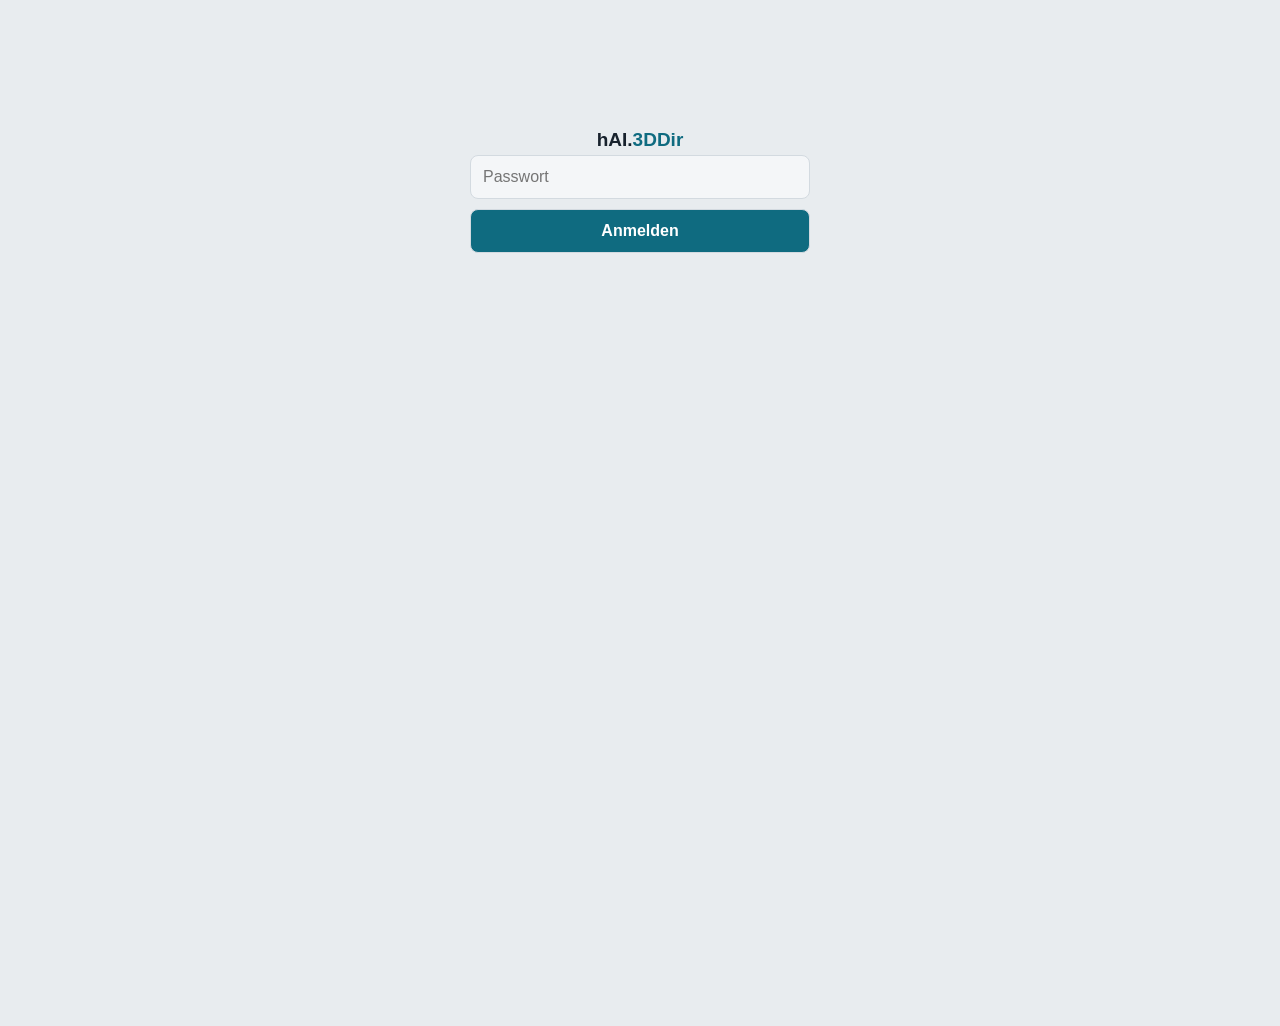
==== app/static/index.html @ 028478f2 "Fix login authentication issues - Add debug endpoint /debug/checkpw to diagnose password issues - Im" ====
<!doctype html><html lang="de"><head><meta charset="utf-8"><meta name="viewport" content="width=device-width,initial-scale=1,viewport-fit=cover"><meta name="theme-color" content="#ffffff">
<title>hAI.3DDir</title>
<script type="importmap">{"imports":{"three":"https://cdn.jsdelivr.net/npm/three@0.160.0/build/three.module.js"}}</script>
<style>
:root{--bg:#e8ecef;--p:#fff;--l:#d3dae0;--tx:#18222d;--m:#5f6b78;--ac:#0f6b80;--on:#fff;--in:#f4f6f8;--r:12px;--nav:62px}
[data-theme=nacht]{--bg:#0f1419;--p:#171e26;--l:#2a3441;--tx:#e6edf3;--m:#8d9aab;--ac:#3fb7d4}
*{box-sizing:border-box;-webkit-tap-highlight-color:transparent}
html{-webkit-text-size-adjust:100%}
body{margin:0;min-height:100dvh;background:var(--bg);color:var(--tx);font:16px/1.5 sans-serif}
button,input,select{font:inherit;color:inherit;background:var(--in);border:1px solid var(--l);border-radius:8px;padding:8px 12px;min-height:44px}
button{cursor:pointer}button.pri{background:var(--ac);color:var(--on);font-weight:600}
[hidden]{display:none!important}
header{display:flex;align-items:center;gap:8px;padding:calc(6px + env(safe-area-inset-top)) 12px 6px;background:var(--p);border-bottom:1px solid var(--l);position:sticky;top:0;z-index:5}
.logo{font-weight:800;font-size:19px;margin:0;flex:1}.logo b{color:var(--ac)}
nav{position:fixed;left:0;right:0;bottom:0;display:flex;background:var(--p);border-top:1px solid var(--l);padding:4px 4px calc(4px + env(safe-area-inset-bottom));z-index:8}
nav button{flex:1;display:flex;flex-direction:column;align-items:center;border:0;background:none;color:var(--m);font-size:20px;padding:4px 2px;min-height:54px}
nav button span{font-size:11px}nav button.on{color:var(--ac);font-weight:600}
main{max-width:1180px;margin:0 auto;padding:12px 12px calc(var(--nav) + 28px + env(safe-area-inset-bottom))}
.bar{display:flex;gap:8px;align-items:center;flex-wrap:wrap;margin-bottom:12px}
.grid{display:grid;grid-template-columns:repeat(auto-fill,minmax(172px,1fr));gap:10px;min-height:200px}
.card{background:var(--p);border:1px solid var(--l);border-radius:var(--r);padding:14px;cursor:pointer;position:relative}
.card:hover{border-color:var(--ac)}.ic{font-size:30px;height:42px}.nm{word-break:break-all;font-weight:600;font-size:13px}.sz{color:var(--m);font-size:12px}
table{width:100%;border-collapse:collapse}table,thead,tbody,tr,td{display:block}thead{display:none}
tr{background:var(--p);border:1px solid var(--l);border-radius:var(--r);margin-bottom:8px;padding:6px 8px}td{border:0;padding:3px 4px}
dialog{background:var(--p);color:var(--tx);border:1px solid var(--l);border-radius:16px 16px 0 0;padding:16px;margin:0 auto;width:100%;max-width:none;max-height:92dvh;overflow:auto}
dialog::backdialog{background:#0008}
.f{display:grid;gap:10px;max-width:420px}
.f label{display:grid;gap:3px;color:var(--m);font-size:13px}
.box{background:var(--p);border:1px solid var(--l);border-radius:var(--r);padding:20px;margin-bottom:16px}
#login{max-width:340px;margin:14vh auto;text-align:center}
#toast{position:fixed;left:50%;bottom:20px;transform:translateX(-50%);background:var(--tx);color:var(--bg);padding:10px 18px;border-radius:8px;z-index:20}
#prog{height:3px;background:var(--ac);width:0;position:fixed;top:0;left:0;z-index:30}
.spool{display:inline-block;width:34px;height:34px;border-radius:50%;vertical-align:middle;background:radial-gradient(circle,var(--p) 0 17%,#0003 18% 21%,var(--c) 22%)}
.meter{height:6px;background:var(--l);border-radius:3px;width:130px;margin-bottom:3px}.meter i{display:block;height:100%;background:var(--ac);border-radius:3px}
@media(min-width:760px){table{display:table}thead{display:table-header-group}tbody{display:table-row-group}tr{display:table-row;margin:0;padding:0}td{display:table-cell;padding:10px 12px}}
.ic[data-t], .ic[data-s]{height:100px;display:flex;align-items:center;justify-content-center;object-fit:contain;background:#f5f5f5;border-radius:8px;margin-bottom:8px;}
.si{font-size:12px;color:var(--m);margin-top:4px;word-break:break-all;}
</style></head><body>
<div id="prog"></div><div id="toast" hidden></div>
<section id="login"><h1 class="logo">hAI.<b>3DDir</b></h1>
<form id="lf" class="f"><input id="pw" type="password" placeholder="Passwort" autocomplete="current-password" required><button class="pri">Anmelden</button></form></section>
<div id="app" hidden>
<header><h1 class="logo">hAI.<b>3DDir</b></h1><nav><button data-t="files" class="on">📁<span>Dateien</span></button><button data-t="fil">🧵<span>Filamente</span></button><button data-t="adm">⚙️<span>Admin</span></button></nav><select id="th" aria-label="Theme"></select><button id="lo" aria-label="Abmelden" title="Abmelden">🚪</button></header>
<main>
<section id="t-files"><div class="bar"><input id="q" type="search" placeholder="Suchen…"><button class="pri" id="ub">Hochladen</button><input id="fi" type="file" multiple hidden></div><div class="grid" id="gr"></div></section>
<section id="t-fil" hidden><div class="bar"><input id="fq" type="search" placeholder="Suchen oder Barcode scannen…" style="flex:1"><button id="fa" class="pri">Neue Rolle</button></div><table><thead><tr><th>Marke</th><th>Material</th><th>Farbe</th><th>Rest / Gesamt</th><th></th></tr></thead><tbody id="ft"></tbody></table></section>
<section id="t-adm" hidden><div class="st" id="as"></div>
<form class="box f" id="sf"><b>Allgemein</b><label>Titel<input id="a_ti"></label><label>Standard-Theme<select id="a_th"></select></label><label>Standard-Sortierung<select id="a_sb"><option value="name">Name</option><option value="size">Größe</option><option value="date">Datum</option></select></label><label>Reihenfolge<select id="a_so"><option value="asc">Aufsteigend</option><option value="desc">Absteigend</option></select></label>
<b>Dateiansicht</b><label><input id="a_vw" type="radio" name="file_view" value="icons"> Nur Symbole</label><label><input id="a_vw" type="radio" name="file_view" value="thumbs"> 3D-Thumbnails</label><label><input id="a_vw" type="radio" name="file_view" value="slicer"> Slicer-Daten</label>
<b>Upload</b><label>Maximale Dateigröße (MB)<input id="a_mb" type="number" min="1" required></label><label>Erlaubte Endungen (kommagetrennt)<input id="a_ext"></label>
<b>Papierkorb</b><label><input id="a_tr" type="checkbox"> Gelöschtes in Papierkorb</label><label>Automatisch leeren nach (Tagen)<input id="a_td" type="number" min="0"></label>
<b>KI</b><small id="ais"></small><b>MCP</b><label><input id="a_me" type="checkbox"> MCP-Server aktiv</label><b>Telegram</b><small id="tgs"></small><button class="pri" id="cc">Slicer-Cache leeren</button><button class="pri">Einstellungen speichern</button></form>
<form class="box f" id="pf"><b>Passwort</b><label>Neues Passwort<input id="a_pw" type="password" minlength="6"></label><button class="pri">Passwort ändern</button></form>
<div class="box"><b>Backup</b><div class="bar"><a href="/api/backup"><button>Backup herunterladen</button></a><button id="bkb">Backup einspielen</button><input id="bkr" type="file" accept=".zip" hidden></div></div>
<div class="box"><b>MCP-Server</b><table><thead><tr><th>Name</th><th>Rechte</th><th></th></tr></thead><tbody id="mt"></tbody></table><form id="mf" class="f"><input id="mn" placeholder="Name" required><button class="pri">Token erzeugen</button></form><pre id="mk" hidden></pre></div></section>
</main></div>
<dialog id="fm"><form id="ff" class="f"><b>Filament hinzufügen</b>
<label>Marke<input id="f_brand"></label><label>Material<input id="f_material" list="mats" required></label>
<datalist id="mats"><option>PLA<option>PETG<option>TPU<option>ABS<option>ASA</datalist>
<label>Farbname<input id="f_color_name"></label><label>Farbe<input id="f_color_hex" type="color"></label>
<label>Gesamtgewicht (g)<input id="f_weight_total" type="number" min="0"></label><label>Restgewicht (g)<input id="f_weight_remaining" type="number" min="0"></label>
<label>Barcode<input id="f_barcode"></label><label>Preis pro kg (€)<input id="f_price_per_kg" type="number" min="0"></label><label>Anschaffungsdatum<input id="f_purchase_date" type="date"></label><label>Notizen<textarea id="f_notes"></textarea></label>
<div class="bar"><button class="pri">Speichern</button><button id="fx">Abbrechen</button></div></form></dialog>
<script>
const CFG={},api=async(u,o={})=>{const r=await fetch("/api"+u,{...o,credentials:"include"});if(!r.ok)throw new Error(r.status);return r.json()};
const esc=s=>s.replace(/[&<>"']/g,c=>({ '&': '&amp;', '<': '&lt;', '>': '&gt;', '"': '&quot;', "'": '&#39;' }[c]));
const showLogin=()=>{document.getElementById("login").hidden=false;document.getElementById("app").hidden=true};
const start=()=>{document.getElementById("login").hidden=true;document.getElementById("app").hidden=false;loadFiles();loadFil();loadAdm()};
// Login
document.getElementById("lf").onsubmit=async e=>{e.preventDefault();try{const response=await api("/login",{method:"POST",body:JSON.stringify({password:document.getElementById("pw").value})});console.log("Login response:", response);if(response.auth===true){toast("Angemeldet");start();}else{alert("Falsches Passwort: "+JSON.stringify(response));}}catch(e){console.error("Login error:", e);alert("Login fehlgeschlagen: "+e.message);}};
document.getElementById("lo").onclick=async()=>{await api("/logout",{method:"POST"});showLogin()};
// Files
const thumbMaxMB=20;
async function loadFiles(){const r=await api("/list");const fileView=CFG.fileView||'thumbs';document.getElementById("gr").innerHTML=r.items.map(i=>{
    let iconClass='ic';
    let iconContent=i.dir?'📁':'📄';
    let extraDiv='';
    
    if(fileView!=='icons'){
        const ext=i.name.split('.').pop().toLowerCase();
        const is3d=['stl','3mf','obj'].includes(ext);
        const isSlicer=['gcode'].includes(ext);
        
        if(fileView==='slicer' && isSlicer){
            iconClass='ic data-s=1';
            extraDiv='<div class="si"></div>';
        }else if(fileView==='slicer' && is3d){
            iconClass='ic data-s=1';
            extraDiv='<div class="si"></div>';
        }else if(fileView==='thumbs' && is3d && i.size<thumbMaxMB*1048576){
            iconClass='ic data-t=1';
            extraDiv='<div class="si"></div>';
        }
    }
    
    return `<div class="card" data-p="${i.name}"><div class="${iconClass}">${iconContent}</div><div class="nm">${i.name}</div><div class="sz">${i.dir?'':''+fmt(i.size)}</div>${extraDiv}</div>`;
    }).join('');observeElements()}
// Load slicer information with IntersectionObserver
const observerQueue=new Set();
const observer=new IntersectionObserver((entries,obs)=>{
    entries.forEach(entry=>{
        if(entry.isIntersecting && observerQueue.has(entry.target)){
            const card=entry.target;
            const path=card.dataset.p;
            observerQueue.delete(card);
            obs.unobserve(card);
            
            if(card.querySelector('.data-s')) loadSlicerInfo(path, card);
        }
    });
},{rootMargin:'200px'});
async function loadSlicerInfo(path,card){
    try{
        const r=await api(`/slicer?path=${encodeURIComponent(path)}`);
        if(r.has){
            const infoDiv=card.querySelector('.si');
            if(r.image){
                infoDiv.innerHTML=`<img src="/api/slicer/image?path=${encodeURIComponent(path)}" style="max-width:100px;max-height:100px;">`;
            }else{
                const parts=[];
                if(r.data.time_s) parts.push(`⏱ ${formatTime(r.data.time_s)}`);
                if(r.data.grams) parts.push(`🧵 ${r.data.grams}g`);
                if(r.data.layer_h) parts.push(`${r.data.layer_h}mm`);
                infoDiv.textContent=parts.join(' · ');
            }
        }
    }catch(e){}
}
function formatTime(s){
    const h=Math.floor(s/3600);const m=Math.floor((s%3600)/60);const s2=s%60;
    return h>0?`${h}h ${m}m`:m>0?`${m}m ${s2}s`:`${s2}s`;
}
// Update loadFiles to handle file_view
CFG.fileView=fileView;
// Filaments
async function loadFil(){const r=await api("/filaments");document.getElementById("ft").innerHTML=r.map(f=>`<tr><td><span class="spool" style="--c:${f.color_hex}"></span>${f.color_name}</td><td>${f.material}</td><td><span class="meter"><i style="width:${f.weight_total?Math.min(100,f.weight_remaining/f.weight_total*100):0}%"></i></span>${f.weight_remaining}/${f.weight_total}g</td><td><button data-e="${f.id}">Bearbeiten</button></td></tr>`).join('')||'<tr><td colspan="4">Keine Rollen.</td></tr>'}
document.getElementById("fa").onclick=()=>{document.getElementById("fm").showModal()};
document.getElementById("fx").onclick=()=>{document.getElementById("fm").close()};
document.getElementById("ff").onsubmit=async e=>{e.preventDefault();const d={brand:document.getElementById("f_brand").value,material:document.getElementById("f_material").value,color_name:document.getElementById("f_color_name").value,color_hex:document.getElementById("f_color_hex").value,weight_total:+document.getElementById("f_weight_total").value,weight_remaining:+document.getElementById("f_weight_remaining").value,price_per_kg:+document.getElementById("f_price_per_kg").value,purchase_date:document.getElementById("f_purchase_date").value};await api("/filaments",{method:"POST",body:JSON.stringify(d)});loadFil();document.getElementById("fm").close()};
// Admin
async function loadAdm(){const [s,t]=await Promise.all([api("/api/admin/settings"),api("/api/admin/stats")]);document.getElementById("a_ti").value=s.title;document.getElementById("a_th").value=s.default_theme;document.getElementById("a_mb").value=s.max_upload_mb;document.getElementById("a_ext").value=s.allowed_ext;document.getElementById("a_tr").checked=s.trash_enabled;document.getElementById("a_td").value=s.trash_days;document.getElementById("a_me").checked=s.mcp_enabled;document.getElementById("as").innerHTML=[["Dateien",t.files],["Belegt",fmt(t.bytes)],["Frei",fmt(t.free)],["Filamente",t.filaments]].map(([k,v])=>`<div>${k}<b>${v}</b></div>`).join('')}
// Set file view radio buttons
const fileView=s.file_view;for(const r of document.querySelectorAll('input[name="file_view"]')){r.checked=r.value===fileView}
document.getElementById("sf").onsubmit=async e=>{e.preventDefault();await api("/api/admin/settings",{method:"PUT",body:JSON.stringify({title:document.getElementById("a_ti").value,default_theme:document.getElementById("a_th").value,max_upload_mb:+document.getElementById("a_mb").value,allowed_ext:document.getElementById("a_ext").value,trash_enabled:document.getElementById("a_tr").checked,trash_days:+document.getElementById("a_td").value,mcp_enabled:document.getElementById("a_me").checked,file_view:document.querySelector('input[name="file_view"]:checked').value})});toast("Gespeichert")};
document.getElementById("cc").onclick=async e=>{e.preventDefault();await api("/api/admin/cache",{method:"DELETE"});toast("Cache geleert")};
document.getElementById("pf").onsubmit=async e=>{e.preventDefault();await api("/api/admin/password",{method:"POST",body:JSON.stringify({password:document.getElementById("a_pw").value})});document.getElementById("a_pw").value="";toast("Passwort geändert")};
document.getElementById("bkr").onchange=async e=>{const f=e.target.files[0];if(f){const r=await api("/api/admin/backup/restore",{method:"POST",body:FormData.fromEntries([[f.name,f]])});toast("Backup eingespielt")}};
// MCP
async function loadMcp(){const r=await api("/api/admin/mcp/tokens");document.getElementById("mt").innerHTML=r.tokens.map(t=>`<tr><td>${t.name}</td><td>${t.read_only?"nur lesen":"lesen + schreiben"}</td><td><button data-k="${t.id}">Widerrufen</button></td></tr>`).join('')}
document.getElementById("mf").onsubmit=async e=>{e.preventDefault();const r=await api("/api/admin/mcp/tokens",{method:"POST",body:JSON.stringify({name:document.getElementById("mn").value,read_only:document.getElementById("mr").checked})});document.getElementById("mk").textContent="Token: "+r.token;loadMcp()};
// Theme
const themes=["modern","nacht"];const setTheme=t=>{document.documentElement.setAttribute("data-theme",t);localStorage.setItem("hai-theme",t)};const opts=themes.map(t=>`<option value="${t}">${t}</option>`).join('');document.getElementById("th").innerHTML=opts;document.getElementById("th").onchange=()=>setTheme(document.getElementById("th").value);
// Toast
const toast=m=>{const t=document.getElementById("toast");t.textContent=m;t.hidden=false;setTimeout(()=>t.hidden=true,3000)};
// Format
const fmt=s=>s>1e9?`${(s/1e9).toFixed(1)} GB`:s>1e6?`${(s/1e6).toFixed(1)} MB`:s>1e3?`${(s/1e3).toFixed(1)} KB`:s+' B';
// Load slicer information with IntersectionObserver
const observerQueue = new Set();
const observer = new IntersectionObserver((entries, obs) => {
    entries.forEach(entry => {
        if (entry.isIntersecting && observerQueue.has(entry.target)) {
            const card = entry.target;
            const path = card.dataset.p;
            observerQueue.delete(card);
            obs.unobserve(card);
            
            if (card.querySelector('.data-s')) loadSlicerInfo(path, card);
        }
    });
}, {rootMargin: '200px'});
async function loadSlicerInfo(path, card) {
    try {
        const r = await api(`/slicer?path=${encodeURIComponent(path)}`);
        if (r.has) {
            const infoDiv = card.querySelector('.si');
            if (r.image) {
                infoDiv.innerHTML = `<img src="/api/slicer/image?path=${encodeURIComponent(path)}" style="max-width:100px;max-height:100px;">`;
            } else {
                const parts = [];
                if (r.data.time_s) parts.push(`⏱ ${formatTime(r.data.time_s)}`);
                if (r.data.grams) parts.push(`🧵 ${r.data.grams}g`);
                if (r.data.layer_h) parts.push(`${r.data.layer_h}mm`);
                infoDiv.textContent = parts.join(' · ');
            }
        }
    } catch (e) {}
}
function formatTime(s) {
    const h = Math.floor(s / 3600);
    const m = Math.floor((s % 3600) / 60);
    const s2 = s % 60;
    return h > 0 ? `${h}h ${m}m` : m > 0 ? `${m}m ${s2}s` : `${s2}s`;
}

// Observer for thumbnail loading
function observeElements() {
    document.querySelectorAll('.data-s').forEach(el => {
        observerQueue.add(el.closest('.card'));
        observer.observe(el.closest('.card'));
    });
}

// Start
const start=()=>{document.getElementById("login").hidden=true;document.getElementById("app").hidden=false;loadFiles();loadFil();loadAdm()};
// Initialize
window.addEventListener('DOMContentLoaded', () => {
    showLogin();
    document.getElementById("lf").onsubmit=async e=>{e.preventDefault();try{await api("/login",{method:"POST",body:JSON.stringify({password:document.getElementById("pw").value})});start()}catch{alert("Falsches Passwort")}}};
});
</script></body></html>
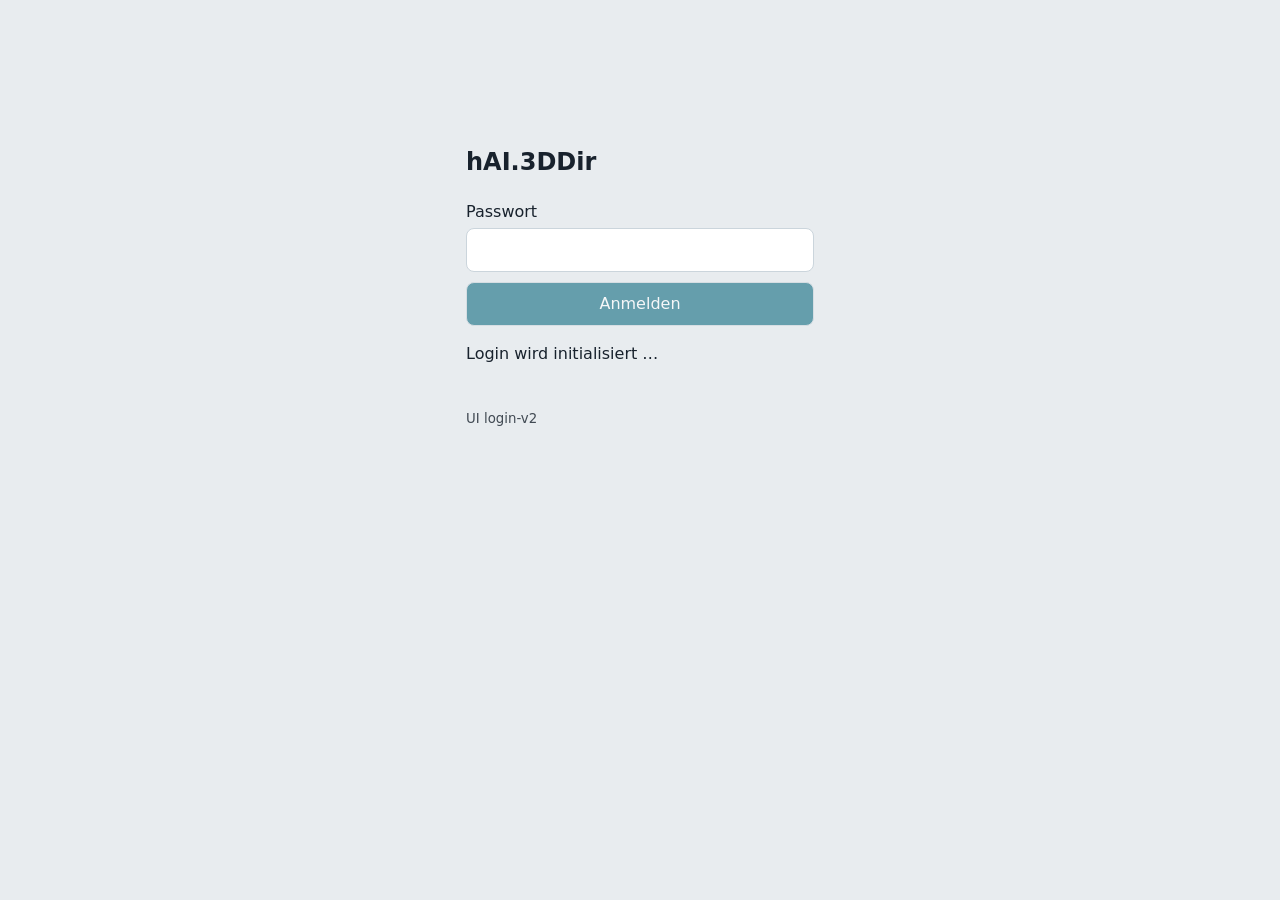
==== commit 65c4a61c: "Fix silent login failures with isolated UI, browser tests and verified image builds" ====
--- a/app/static/index.html
+++ b/app/static/index.html
@@ -1,210 +1,10 @@
-<!doctype html><html lang="de"><head><meta charset="utf-8"><meta name="viewport" content="width=device-width,initial-scale=1,viewport-fit=cover"><meta name="theme-color" content="#ffffff">
-<title>hAI.3DDir</title>
-<script type="importmap">{"imports":{"three":"https://cdn.jsdelivr.net/npm/three@0.160.0/build/three.module.js"}}</script>
-<style>
-:root{--bg:#e8ecef;--p:#fff;--l:#d3dae0;--tx:#18222d;--m:#5f6b78;--ac:#0f6b80;--on:#fff;--in:#f4f6f8;--r:12px;--nav:62px}
-[data-theme=nacht]{--bg:#0f1419;--p:#171e26;--l:#2a3441;--tx:#e6edf3;--m:#8d9aab;--ac:#3fb7d4}
-*{box-sizing:border-box;-webkit-tap-highlight-color:transparent}
-html{-webkit-text-size-adjust:100%}
-body{margin:0;min-height:100dvh;background:var(--bg);color:var(--tx);font:16px/1.5 sans-serif}
-button,input,select{font:inherit;color:inherit;background:var(--in);border:1px solid var(--l);border-radius:8px;padding:8px 12px;min-height:44px}
-button{cursor:pointer}button.pri{background:var(--ac);color:var(--on);font-weight:600}
-[hidden]{display:none!important}
-header{display:flex;align-items:center;gap:8px;padding:calc(6px + env(safe-area-inset-top)) 12px 6px;background:var(--p);border-bottom:1px solid var(--l);position:sticky;top:0;z-index:5}
-.logo{font-weight:800;font-size:19px;margin:0;flex:1}.logo b{color:var(--ac)}
-nav{position:fixed;left:0;right:0;bottom:0;display:flex;background:var(--p);border-top:1px solid var(--l);padding:4px 4px calc(4px + env(safe-area-inset-bottom));z-index:8}
-nav button{flex:1;display:flex;flex-direction:column;align-items:center;border:0;background:none;color:var(--m);font-size:20px;padding:4px 2px;min-height:54px}
-nav button span{font-size:11px}nav button.on{color:var(--ac);font-weight:600}
-main{max-width:1180px;margin:0 auto;padding:12px 12px calc(var(--nav) + 28px + env(safe-area-inset-bottom))}
-.bar{display:flex;gap:8px;align-items:center;flex-wrap:wrap;margin-bottom:12px}
-.grid{display:grid;grid-template-columns:repeat(auto-fill,minmax(172px,1fr));gap:10px;min-height:200px}
-.card{background:var(--p);border:1px solid var(--l);border-radius:var(--r);padding:14px;cursor:pointer;position:relative}
-.card:hover{border-color:var(--ac)}.ic{font-size:30px;height:42px}.nm{word-break:break-all;font-weight:600;font-size:13px}.sz{color:var(--m);font-size:12px}
-table{width:100%;border-collapse:collapse}table,thead,tbody,tr,td{display:block}thead{display:none}
-tr{background:var(--p);border:1px solid var(--l);border-radius:var(--r);margin-bottom:8px;padding:6px 8px}td{border:0;padding:3px 4px}
-dialog{background:var(--p);color:var(--tx);border:1px solid var(--l);border-radius:16px 16px 0 0;padding:16px;margin:0 auto;width:100%;max-width:none;max-height:92dvh;overflow:auto}
-dialog::backdialog{background:#0008}
-.f{display:grid;gap:10px;max-width:420px}
-.f label{display:grid;gap:3px;color:var(--m);font-size:13px}
-.box{background:var(--p);border:1px solid var(--l);border-radius:var(--r);padding:20px;margin-bottom:16px}
-#login{max-width:340px;margin:14vh auto;text-align:center}
-#toast{position:fixed;left:50%;bottom:20px;transform:translateX(-50%);background:var(--tx);color:var(--bg);padding:10px 18px;border-radius:8px;z-index:20}
-#prog{height:3px;background:var(--ac);width:0;position:fixed;top:0;left:0;z-index:30}
-.spool{display:inline-block;width:34px;height:34px;border-radius:50%;vertical-align:middle;background:radial-gradient(circle,var(--p) 0 17%,#0003 18% 21%,var(--c) 22%)}
-.meter{height:6px;background:var(--l);border-radius:3px;width:130px;margin-bottom:3px}.meter i{display:block;height:100%;background:var(--ac);border-radius:3px}
-@media(min-width:760px){table{display:table}thead{display:table-header-group}tbody{display:table-row-group}tr{display:table-row;margin:0;padding:0}td{display:table-cell;padding:10px 12px}}
-.ic[data-t], .ic[data-s]{height:100px;display:flex;align-items:center;justify-content-center;object-fit:contain;background:#f5f5f5;border-radius:8px;margin-bottom:8px;}
-.si{font-size:12px;color:var(--m);margin-top:4px;word-break:break-all;}
-</style></head><body>
-<div id="prog"></div><div id="toast" hidden></div>
-<section id="login"><h1 class="logo">hAI.<b>3DDir</b></h1>
-<form id="lf" class="f"><input id="pw" type="password" placeholder="Passwort" autocomplete="current-password" required><button class="pri">Anmelden</button></form></section>
-<div id="app" hidden>
-<header><h1 class="logo">hAI.<b>3DDir</b></h1><nav><button data-t="files" class="on">📁<span>Dateien</span></button><button data-t="fil">🧵<span>Filamente</span></button><button data-t="adm">⚙️<span>Admin</span></button></nav><select id="th" aria-label="Theme"></select><button id="lo" aria-label="Abmelden" title="Abmelden">🚪</button></header>
-<main>
-<section id="t-files"><div class="bar"><input id="q" type="search" placeholder="Suchen…"><button class="pri" id="ub">Hochladen</button><input id="fi" type="file" multiple hidden></div><div class="grid" id="gr"></div></section>
-<section id="t-fil" hidden><div class="bar"><input id="fq" type="search" placeholder="Suchen oder Barcode scannen…" style="flex:1"><button id="fa" class="pri">Neue Rolle</button></div><table><thead><tr><th>Marke</th><th>Material</th><th>Farbe</th><th>Rest / Gesamt</th><th></th></tr></thead><tbody id="ft"></tbody></table></section>
-<section id="t-adm" hidden><div class="st" id="as"></div>
-<form class="box f" id="sf"><b>Allgemein</b><label>Titel<input id="a_ti"></label><label>Standard-Theme<select id="a_th"></select></label><label>Standard-Sortierung<select id="a_sb"><option value="name">Name</option><option value="size">Größe</option><option value="date">Datum</option></select></label><label>Reihenfolge<select id="a_so"><option value="asc">Aufsteigend</option><option value="desc">Absteigend</option></select></label>
-<b>Dateiansicht</b><label><input id="a_vw" type="radio" name="file_view" value="icons"> Nur Symbole</label><label><input id="a_vw" type="radio" name="file_view" value="thumbs"> 3D-Thumbnails</label><label><input id="a_vw" type="radio" name="file_view" value="slicer"> Slicer-Daten</label>
-<b>Upload</b><label>Maximale Dateigröße (MB)<input id="a_mb" type="number" min="1" required></label><label>Erlaubte Endungen (kommagetrennt)<input id="a_ext"></label>
-<b>Papierkorb</b><label><input id="a_tr" type="checkbox"> Gelöschtes in Papierkorb</label><label>Automatisch leeren nach (Tagen)<input id="a_td" type="number" min="0"></label>
-<b>KI</b><small id="ais"></small><b>MCP</b><label><input id="a_me" type="checkbox"> MCP-Server aktiv</label><b>Telegram</b><small id="tgs"></small><button class="pri" id="cc">Slicer-Cache leeren</button><button class="pri">Einstellungen speichern</button></form>
-<form class="box f" id="pf"><b>Passwort</b><label>Neues Passwort<input id="a_pw" type="password" minlength="6"></label><button class="pri">Passwort ändern</button></form>
-<div class="box"><b>Backup</b><div class="bar"><a href="/api/backup"><button>Backup herunterladen</button></a><button id="bkb">Backup einspielen</button><input id="bkr" type="file" accept=".zip" hidden></div></div>
-<div class="box"><b>MCP-Server</b><table><thead><tr><th>Name</th><th>Rechte</th><th></th></tr></thead><tbody id="mt"></tbody></table><form id="mf" class="f"><input id="mn" placeholder="Name" required><button class="pri">Token erzeugen</button></form><pre id="mk" hidden></pre></div></section>
-</main></div>
-<dialog id="fm"><form id="ff" class="f"><b>Filament hinzufügen</b>
-<label>Marke<input id="f_brand"></label><label>Material<input id="f_material" list="mats" required></label>
-<datalist id="mats"><option>PLA<option>PETG<option>TPU<option>ABS<option>ASA</datalist>
-<label>Farbname<input id="f_color_name"></label><label>Farbe<input id="f_color_hex" type="color"></label>
-<label>Gesamtgewicht (g)<input id="f_weight_total" type="number" min="0"></label><label>Restgewicht (g)<input id="f_weight_remaining" type="number" min="0"></label>
-<label>Barcode<input id="f_barcode"></label><label>Preis pro kg (€)<input id="f_price_per_kg" type="number" min="0"></label><label>Anschaffungsdatum<input id="f_purchase_date" type="date"></label><label>Notizen<textarea id="f_notes"></textarea></label>
-<div class="bar"><button class="pri">Speichern</button><button id="fx">Abbrechen</button></div></form></dialog>
-<script>
-const CFG={},api=async(u,o={})=>{const r=await fetch("/api"+u,{...o,credentials:"include"});if(!r.ok)throw new Error(r.status);return r.json()};
-const esc=s=>s.replace(/[&<>"']/g,c=>({ '&': '&amp;', '<': '&lt;', '>': '&gt;', '"': '&quot;', "'": '&#39;' }[c]));
-const showLogin=()=>{document.getElementById("login").hidden=false;document.getElementById("app").hidden=true};
-const start=()=>{document.getElementById("login").hidden=true;document.getElementById("app").hidden=false;loadFiles();loadFil();loadAdm()};
-// Login
-document.getElementById("lf").onsubmit=async e=>{e.preventDefault();try{const response=await api("/login",{method:"POST",body:JSON.stringify({password:document.getElementById("pw").value})});console.log("Login response:", response);if(response.auth===true){toast("Angemeldet");start();}else{alert("Falsches Passwort: "+JSON.stringify(response));}}catch(e){console.error("Login error:", e);alert("Login fehlgeschlagen: "+e.message);}};
-document.getElementById("lo").onclick=async()=>{await api("/logout",{method:"POST"});showLogin()};
-// Files
-const thumbMaxMB=20;
-async function loadFiles(){const r=await api("/list");const fileView=CFG.fileView||'thumbs';document.getElementById("gr").innerHTML=r.items.map(i=>{
-    let iconClass='ic';
-    let iconContent=i.dir?'📁':'📄';
-    let extraDiv='';
-    
-    if(fileView!=='icons'){
-        const ext=i.name.split('.').pop().toLowerCase();
-        const is3d=['stl','3mf','obj'].includes(ext);
-        const isSlicer=['gcode'].includes(ext);
-        
-        if(fileView==='slicer' && isSlicer){
-            iconClass='ic data-s=1';
-            extraDiv='<div class="si"></div>';
-        }else if(fileView==='slicer' && is3d){
-            iconClass='ic data-s=1';
-            extraDiv='<div class="si"></div>';
-        }else if(fileView==='thumbs' && is3d && i.size<thumbMaxMB*1048576){
-            iconClass='ic data-t=1';
-            extraDiv='<div class="si"></div>';
-        }
-    }
-    
-    return `<div class="card" data-p="${i.name}"><div class="${iconClass}">${iconContent}</div><div class="nm">${i.name}</div><div class="sz">${i.dir?'':''+fmt(i.size)}</div>${extraDiv}</div>`;
-    }).join('');observeElements()}
-// Load slicer information with IntersectionObserver
-const observerQueue=new Set();
-const observer=new IntersectionObserver((entries,obs)=>{
-    entries.forEach(entry=>{
-        if(entry.isIntersecting && observerQueue.has(entry.target)){
-            const card=entry.target;
-            const path=card.dataset.p;
-            observerQueue.delete(card);
-            obs.unobserve(card);
-            
-            if(card.querySelector('.data-s')) loadSlicerInfo(path, card);
-        }
-    });
-},{rootMargin:'200px'});
-async function loadSlicerInfo(path,card){
-    try{
-        const r=await api(`/slicer?path=${encodeURIComponent(path)}`);
-        if(r.has){
-            const infoDiv=card.querySelector('.si');
-            if(r.image){
-                infoDiv.innerHTML=`<img src="/api/slicer/image?path=${encodeURIComponent(path)}" style="max-width:100px;max-height:100px;">`;
-            }else{
-                const parts=[];
-                if(r.data.time_s) parts.push(`⏱ ${formatTime(r.data.time_s)}`);
-                if(r.data.grams) parts.push(`🧵 ${r.data.grams}g`);
-                if(r.data.layer_h) parts.push(`${r.data.layer_h}mm`);
-                infoDiv.textContent=parts.join(' · ');
-            }
-        }
-    }catch(e){}
-}
-function formatTime(s){
-    const h=Math.floor(s/3600);const m=Math.floor((s%3600)/60);const s2=s%60;
-    return h>0?`${h}h ${m}m`:m>0?`${m}m ${s2}s`:`${s2}s`;
-}
-// Update loadFiles to handle file_view
-CFG.fileView=fileView;
-// Filaments
-async function loadFil(){const r=await api("/filaments");document.getElementById("ft").innerHTML=r.map(f=>`<tr><td><span class="spool" style="--c:${f.color_hex}"></span>${f.color_name}</td><td>${f.material}</td><td><span class="meter"><i style="width:${f.weight_total?Math.min(100,f.weight_remaining/f.weight_total*100):0}%"></i></span>${f.weight_remaining}/${f.weight_total}g</td><td><button data-e="${f.id}">Bearbeiten</button></td></tr>`).join('')||'<tr><td colspan="4">Keine Rollen.</td></tr>'}
-document.getElementById("fa").onclick=()=>{document.getElementById("fm").showModal()};
-document.getElementById("fx").onclick=()=>{document.getElementById("fm").close()};
-document.getElementById("ff").onsubmit=async e=>{e.preventDefault();const d={brand:document.getElementById("f_brand").value,material:document.getElementById("f_material").value,color_name:document.getElementById("f_color_name").value,color_hex:document.getElementById("f_color_hex").value,weight_total:+document.getElementById("f_weight_total").value,weight_remaining:+document.getElementById("f_weight_remaining").value,price_per_kg:+document.getElementById("f_price_per_kg").value,purchase_date:document.getElementById("f_purchase_date").value};await api("/filaments",{method:"POST",body:JSON.stringify(d)});loadFil();document.getElementById("fm").close()};
-// Admin
-async function loadAdm(){const [s,t]=await Promise.all([api("/api/admin/settings"),api("/api/admin/stats")]);document.getElementById("a_ti").value=s.title;document.getElementById("a_th").value=s.default_theme;document.getElementById("a_mb").value=s.max_upload_mb;document.getElementById("a_ext").value=s.allowed_ext;document.getElementById("a_tr").checked=s.trash_enabled;document.getElementById("a_td").value=s.trash_days;document.getElementById("a_me").checked=s.mcp_enabled;document.getElementById("as").innerHTML=[["Dateien",t.files],["Belegt",fmt(t.bytes)],["Frei",fmt(t.free)],["Filamente",t.filaments]].map(([k,v])=>`<div>${k}<b>${v}</b></div>`).join('')}
-// Set file view radio buttons
-const fileView=s.file_view;for(const r of document.querySelectorAll('input[name="file_view"]')){r.checked=r.value===fileView}
-document.getElementById("sf").onsubmit=async e=>{e.preventDefault();await api("/api/admin/settings",{method:"PUT",body:JSON.stringify({title:document.getElementById("a_ti").value,default_theme:document.getElementById("a_th").value,max_upload_mb:+document.getElementById("a_mb").value,allowed_ext:document.getElementById("a_ext").value,trash_enabled:document.getElementById("a_tr").checked,trash_days:+document.getElementById("a_td").value,mcp_enabled:document.getElementById("a_me").checked,file_view:document.querySelector('input[name="file_view"]:checked').value})});toast("Gespeichert")};
-document.getElementById("cc").onclick=async e=>{e.preventDefault();await api("/api/admin/cache",{method:"DELETE"});toast("Cache geleert")};
-document.getElementById("pf").onsubmit=async e=>{e.preventDefault();await api("/api/admin/password",{method:"POST",body:JSON.stringify({password:document.getElementById("a_pw").value})});document.getElementById("a_pw").value="";toast("Passwort geändert")};
-document.getElementById("bkr").onchange=async e=>{const f=e.target.files[0];if(f){const r=await api("/api/admin/backup/restore",{method:"POST",body:FormData.fromEntries([[f.name,f]])});toast("Backup eingespielt")}};
-// MCP
-async function loadMcp(){const r=await api("/api/admin/mcp/tokens");document.getElementById("mt").innerHTML=r.tokens.map(t=>`<tr><td>${t.name}</td><td>${t.read_only?"nur lesen":"lesen + schreiben"}</td><td><button data-k="${t.id}">Widerrufen</button></td></tr>`).join('')}
-document.getElementById("mf").onsubmit=async e=>{e.preventDefault();const r=await api("/api/admin/mcp/tokens",{method:"POST",body:JSON.stringify({name:document.getElementById("mn").value,read_only:document.getElementById("mr").checked})});document.getElementById("mk").textContent="Token: "+r.token;loadMcp()};
-// Theme
-const themes=["modern","nacht"];const setTheme=t=>{document.documentElement.setAttribute("data-theme",t);localStorage.setItem("hai-theme",t)};const opts=themes.map(t=>`<option value="${t}">${t}</option>`).join('');document.getElementById("th").innerHTML=opts;document.getElementById("th").onchange=()=>setTheme(document.getElementById("th").value);
-// Toast
-const toast=m=>{const t=document.getElementById("toast");t.textContent=m;t.hidden=false;setTimeout(()=>t.hidden=true,3000)};
-// Format
-const fmt=s=>s>1e9?`${(s/1e9).toFixed(1)} GB`:s>1e6?`${(s/1e6).toFixed(1)} MB`:s>1e3?`${(s/1e3).toFixed(1)} KB`:s+' B';
-// Load slicer information with IntersectionObserver
-const observerQueue = new Set();
-const observer = new IntersectionObserver((entries, obs) => {
-    entries.forEach(entry => {
-        if (entry.isIntersecting && observerQueue.has(entry.target)) {
-            const card = entry.target;
-            const path = card.dataset.p;
-            observerQueue.delete(card);
-            obs.unobserve(card);
-            
-            if (card.querySelector('.data-s')) loadSlicerInfo(path, card);
-        }
-    });
-}, {rootMargin: '200px'});
-async function loadSlicerInfo(path, card) {
-    try {
-        const r = await api(`/slicer?path=${encodeURIComponent(path)}`);
-        if (r.has) {
-            const infoDiv = card.querySelector('.si');
-            if (r.image) {
-                infoDiv.innerHTML = `<img src="/api/slicer/image?path=${encodeURIComponent(path)}" style="max-width:100px;max-height:100px;">`;
-            } else {
-                const parts = [];
-                if (r.data.time_s) parts.push(`⏱ ${formatTime(r.data.time_s)}`);
-                if (r.data.grams) parts.push(`🧵 ${r.data.grams}g`);
-                if (r.data.layer_h) parts.push(`${r.data.layer_h}mm`);
-                infoDiv.textContent = parts.join(' · ');
-            }
-        }
-    } catch (e) {}
-}
-function formatTime(s) {
-    const h = Math.floor(s / 3600);
-    const m = Math.floor((s % 3600) / 60);
-    const s2 = s % 60;
-    return h > 0 ? `${h}h ${m}m` : m > 0 ? `${m}m ${s2}s` : `${s2}s`;
-}
-
-// Observer for thumbnail loading
-function observeElements() {
-    document.querySelectorAll('.data-s').forEach(el => {
-        observerQueue.add(el.closest('.card'));
-        observer.observe(el.closest('.card'));
-    });
-}
-
-// Start
-const start=()=>{document.getElementById("login").hidden=true;document.getElementById("app").hidden=false;loadFiles();loadFil();loadAdm()};
-// Initialize
-window.addEventListener('DOMContentLoaded', () => {
-    showLogin();
-    document.getElementById("lf").onsubmit=async e=>{e.preventDefault();try{await api("/login",{method:"POST",body:JSON.stringify({password:document.getElementById("pw").value})});start()}catch{alert("Falsches Passwort")}}};
-});
-</script></body></html>+<!doctype html><html lang="de"><head><meta charset="utf-8"><meta name="viewport" content="width=device-width,initial-scale=1,viewport-fit=cover"><meta name="hai-ui-build" content="login-v2"><title>hAI.3DDir</title>
+<style>:root{--bg:#e8ecef;--p:#fff;--tx:#18222d;--line:#cbd5dc;--ac:#0f6b80;color-scheme:light}[data-theme=nacht]{--bg:#101820;--p:#1b2731;--tx:#e6edf3;--line:#405261;color-scheme:dark}*{box-sizing:border-box}body{margin:0;background:var(--bg);color:var(--tx);font:16px/1.5 system-ui}button,input,select,textarea{font:inherit;color:inherit;background:var(--p);border:1px solid var(--line);border-radius:8px;padding:9px;min-height:44px;max-width:100%}button{cursor:pointer}button:disabled{cursor:wait;opacity:.6}.pri{background:var(--ac);color:#fff}main{max-width:1180px;margin:auto;padding:16px}header,nav,.bar{display:flex;align-items:center;gap:8px;flex-wrap:wrap}header{justify-content:space-between;padding:12px}nav{padding:8px}.box{background:var(--p);border:1px solid var(--line);border-radius:12px;padding:16px;margin:16px 0}.f{display:grid;gap:10px;max-width:480px}.f label{display:grid;gap:4px}#login{max-width:380px;margin:12vh auto;padding:16px}#loginStatus{white-space:pre-wrap;min-height:3em}#loginStatus[data-error=true]{color:#c43c27}#toast{position:sticky;top:0;background:var(--ac);color:white;padding:12px;z-index:10;white-space:pre-wrap}.grid{display:grid;grid-template-columns:repeat(auto-fill,minmax(180px,1fr));gap:10px}.card{background:var(--p);border:1px solid var(--line);border-radius:10px;padding:12px;overflow-wrap:anywhere}.card img{max-width:100%;max-height:180px}table{width:100%;border-collapse:collapse}td,th{text-align:left;padding:10px;border-bottom:1px solid var(--line)}.scroll{overflow:auto}dialog{background:var(--p);color:var(--tx);border:1px solid var(--line);border-radius:12px;width:min(95vw,600px);max-height:90vh;overflow:auto}dialog::backdrop{background:#0008}pre{white-space:pre-wrap;overflow-wrap:anywhere}[hidden]{display:none!important}small{opacity:.8}</style>
+<script src="/app.js?v=login-v2" defer></script></head><body>
+<div id="toast" role="status" hidden></div><section id="login"><h1>hAI.3DDir</h1><form id="lf" class="f"><label>Passwort<input id="pw" type="password" autocomplete="current-password" required></label><button id="loginButton" class="pri" type="submit" disabled>Anmelden</button></form><p id="loginStatus" role="status" aria-live="polite">Login wird initialisiert …</p><small id="build">UI login-v2</small><noscript>JavaScript ist deaktiviert. Zum Anmelden bitte aktivieren.</noscript></section>
+<div id="app" hidden><header><h1 id="title">hAI.3DDir</h1><select id="th" aria-label="Theme"><option value="modern">Modern</option><option value="nacht">Nacht</option></select><button id="lo">Abmelden</button></header><nav><button data-t="files">Dateien</button><button data-t="fil">Filamente</button><button data-t="adm">Admin</button></nav><main>
+<section id="t-files"><div class="bar"><button id="up">⬆ Hoch</button><input id="q" type="search" placeholder="Suchen …"><button id="ub">Hochladen</button><input id="fi" type="file" multiple hidden></div><p id="cwd">/</p><div id="gr" class="grid"></div></section>
+<section id="t-fil" hidden><div class="bar"><input id="fq" placeholder="Suche oder Barcode"><button id="fa">Neue Rolle</button><a href="/api/filaments/export?fmt=csv">CSV exportieren</a></div><div class="scroll"><table><thead><tr><th>Marke</th><th>Material</th><th>Farbe</th><th>Rest/Gesamt</th><th>Aktionen</th></tr></thead><tbody id="ft"></tbody></table></div></section>
+<section id="t-adm" hidden><p id="as"></p><form id="sf" class="box f"><h2>Allgemein</h2><label>Titel<input id="a_ti"></label><label>Theme<select id="a_th"><option value="modern">Modern</option><option value="nacht">Nacht</option></select></label><label>Sortierung<select id="a_sb"><option value="name">Name</option><option value="size">Größe</option><option value="date">Datum</option></select></label><label>Reihenfolge<select id="a_so"><option value="asc">Aufsteigend</option><option value="desc">Absteigend</option></select></label><label>Dateiansicht<select id="a_view"><option value="icons">Symbole</option><option value="thumbs">Eingebettete Vorschaubilder</option><option value="slicer">Slicer-Daten</option></select></label><label>Upload-Limit (MB)<input id="a_mb" type="number" min="1" required></label><label>Dateiendungen<input id="a_ext"></label><label>Papierkorb<input id="a_tr" type="checkbox"></label><label>Aufbewahrung (Tage)<input id="a_td" type="number" min="0"></label><label>MCP aktiv<input id="a_me" type="checkbox"></label><button class="pri">Speichern</button><button id="cc" type="button">Slicer-Cache leeren</button></form>
+<form id="pf" class="box f"><h2>Passwort</h2><input id="a_pw" type="password" autocomplete="new-password" minlength="6" required><button>Passwort ändern</button></form><div class="box"><h2>Backup</h2><a href="/api/backup">Herunterladen</a><button id="bkb">Einspielen</button><input id="bkr" type="file" accept=".zip" hidden></div><div class="box"><h2>MCP</h2><div id="mt"></div><form id="mf" class="f"><input id="mn" placeholder="Tokenname" required><label>Nur lesen<input id="mr" type="checkbox" checked></label><button>Token erzeugen</button></form><pre id="mk" hidden></pre></div></section>
+</main></div><dialog id="fm"><form id="ff" class="f"><h2>Filamentrolle</h2><div id="filamentFields"></div><button class="pri">Speichern</button><button id="fx" type="button">Abbrechen</button></form></dialog></body></html>
